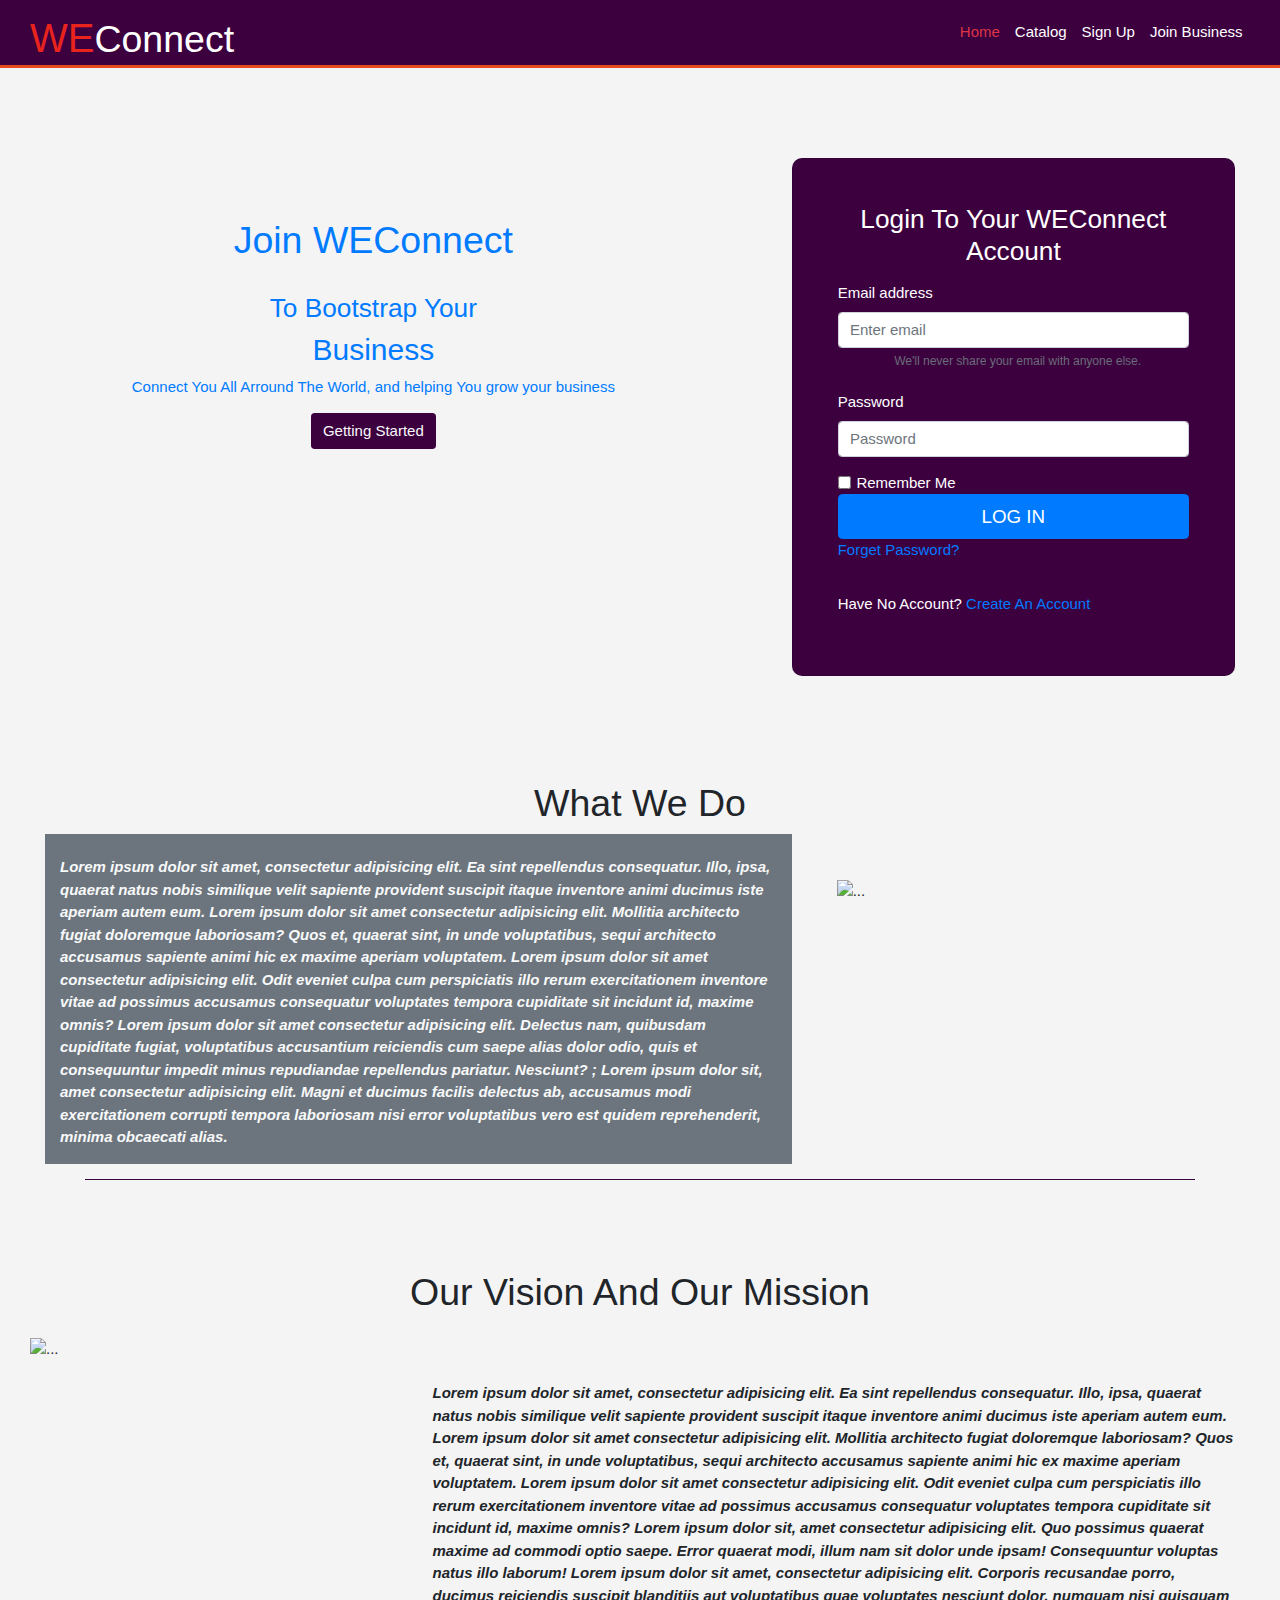
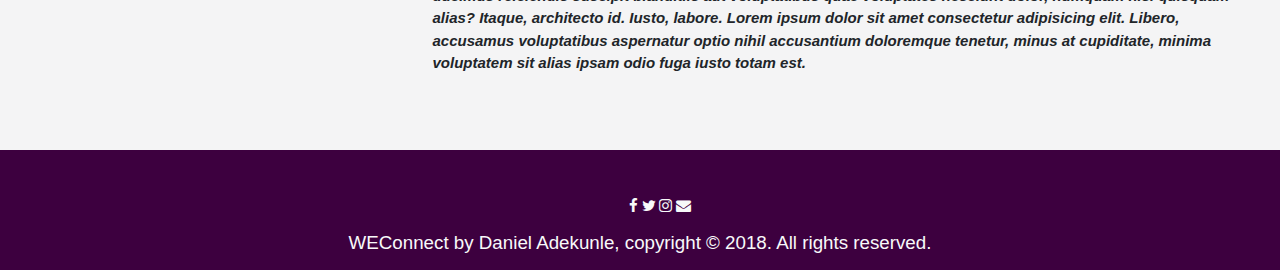
==== Template/index.html @ 4645aac2 "create index static page" ====
<!doctype html>
<html lang="en">

<head>
    <!--============ Required meta tags =============-->
    <meta charset="utf-8">
    <meta name="viewport" content="width=device-width, initial-scale=1, shrink-to-fit=no">
    <!--============= Bootstrap CSS ===============-->
    <link rel="stylesheet" href="https://maxcdn.bootstrapcdn.com/bootstrap/4.0.0/css/bootstrap.min.css" integrity="sha384-Gn5384xqQ1aoWXA+058RXPxPg6fy4IWvTNh0E263XmFcJlSAwiGgFAW/dAiS6JXm"
        crossorigin="anonymous">
    <link href="https://maxcdn.bootstrapcdn.com/font-awesome/4.7.0/css/font-awesome.min.css" rel="stylesheet" integrity="sha384-wvfXpqpZZVQGK6TAh5PVlGOfQNHSoD2xbE+QkPxCAFlNEevoEH3Sl0sibVcOQVnN"
        crossorigin="anonymous">
    <!-- =========== Plain css ======== -->
    <link rel="stylesheet" href="./public/css/index.css">
    <title>WEconnect | Welcome</title>
</head>

<body>
    <!-- =========== Header section ============ -->
    <header class="container-fluid" id="header">
        <!-- === navigation bars === -->
        <nav class="navbar navbar-expand-lg navbar-light">
            <div id="logodiv">
                <h1 id="logoheader">
                    <span id="logo">WE</span>Connect
                </h1>
            </div>
            <button class="navbar-toggler bg-danger" type="button" data-toggle="collapse" data-target="#navbarNavAltMarkup" aria-controls="navbarNavAltMarkup"
                aria-expanded="false" aria-label="Toggle navigation">
                <span class="navbar-toggler-icon "></span>
            </button>
            <div class="collapse navbar-collapse" id="navbarNavAltMarkup">
                <ul class="navbar-nav ml-auto float-sm-right float-md-right float-lg-right">
                    <li class="nav-item">
                        <a class="nav-link text-danger" href="index.html">Home
                        </a>
                    </li>
                    <li class="nav-item">
                        <a class="nav-link" href="catalog.html">Catalog
                        </a>
                    </li>
                    <li class="nav-item">
                        <a href="signup.html" class="nav-link">
                            Sign Up
                        </a>
                    </li>
                    <li class="nav-item">
                        <a href="registerbusiness.html" class="nav-link">
                            Join Business
                        </a>
                    </li>
                </ul>
            </div>
        </nav>
    </header>

    <!-- ============= main section ============ -->
    <section class="container-fluid" id="backgroundpichomepage">
        <div class="row">
            <div class="col-sm-12 col-md-12 col-lg-7">
                <div id="advert" class="text-primary">
                    <h1>Join WEConnect</h1>
                    <br>
                    <h3>To Bootstrap Your</h3>
                    <h2>Business</h2>
                    <p>Connect You All Arround The World, and helping You grow your business</p>
                    <button class="btn btn-purple text-light">Getting Started</button>
                </div>
            </div>
            <div class="col-sm-12 col-md-12 col-lg-5 mt-5 p-5">
                <div class="card" id="formsection">
                    <div class="py-5 px-5">
                        <form>
                            <div class="form-group align-item-center">
                                <h3 class="text-center">Login To Your WEConnect Account</h3>
                            </div>
                            <div class="form-group">
                                <label for="exampleInputEmail1">Email address</label>
                                <input type="email" class="form-control" id="exampleInputEmail1" aria-describedby="emailHelp" placeholder="Enter email">
                                <marquee behavior="alternate" direction="">
                                    <small id="emailHelp" class="form-text text-muted">We'll never share your email with anyone else.</small>
                                </marquee>
                            </div>
                            <div class="form-group">
                                <label for="exampleInputPassword1">Password</label>
                                <input type="password" class="form-control" id="exampleInputPassword1" placeholder="Password">
                            </div>
                            <div class="form-check">
                                <input type="checkbox" class="form-check-input" id="exampleCheck1">
                                <label class="form-check-label" for="exampleCheck1">Remember Me</label>
                            </div>
                            <button type="submit" class="btn btn-primary btn-lg btn-block">LOG IN</button>
                            <div>
                                <a href="#">Forget Password?</a>
                            </div>
                            <hr>
                            <div>
                                <p>Have No Account?
                                    <a href="signup.html" style="text-decoration:underline"> Create An Account</a>
                                </p>
                            </div>
                        </form>
                    </div>
                </div>
            </div>
        </div>
    </section>

    <section>
        <div class="container-fluid pt-5">
            <div class="container text-center pt-3">
                <h1>What We Do</h1>
            </div>
            <div class="row ">
                <div class="col-sm-12 col-md-7 col-lg-7 ml-5 bg-secondary text-light pt-4">
                    <p class="font-weight-bold font-italic">Lorem ipsum dolor sit amet, consectetur adipisicing elit. Ea sint repellendus consequatur. Illo, ipsa,
                        quaerat natus nobis similique velit sapiente provident suscipit itaque inventore animi ducimus iste
                        aperiam autem eum. Lorem ipsum dolor sit amet consectetur adipisicing elit. Mollitia architecto fugiat
                        doloremque laboriosam? Quos et, quaerat sint, in unde voluptatibus, sequi architecto accusamus sapiente
                        animi hic ex maxime aperiam voluptatem. Lorem ipsum dolor sit amet consectetur adipisicing elit.
                        Odit eveniet culpa cum perspiciatis illo rerum exercitationem inventore vitae ad possimus accusamus
                        consequatur voluptates tempora cupiditate sit incidunt id, maxime omnis? Lorem ipsum dolor sit amet
                        consectetur adipisicing elit. Delectus nam, quibusdam cupiditate fugiat, voluptatibus accusantium
                        reiciendis cum saepe alias dolor odio, quis et consequuntur impedit minus repudiandae repellendus
                        pariatur. Nesciunt? ; Lorem ipsum dolor sit, amet consectetur adipisicing elit. Magni et ducimus
                        facilis delectus ab, accusamus modi exercitationem corrupti tempora laboriosam nisi error voluptatibus
                        vero est quidem reprehenderit, minima obcaecati alias.</p>
                </div>
                <div class="col-lg-3 mb-3 pl-5 mt-5">
                    <img src="https://static.collectui.com/shots/3047419/prescribe-wellness-solutions-page-medium" alt="...">
                </div>
            </div>
        </div>
    </section>
    <div class="container">
        <hr id="hr">
    </div>

    <section class="mt-5">
        <div class="container-fluid pt-5">
            <div class="container text-center">
                <h1>Our Vision And Our Mission</h1>
            </div>
            <div class="row mb-5 p-3">
                <div class="col-sm-12 col-md-3 col-lg-3 mr-5">
                    <img src="https://static.collectui.com/shots/4282298/homepage-design-animation-for-blockchain-payment-platform-medium" alt="...">
                </div>
                <div class="col-lg-8 ml-5 pt-5">
                    <p class="font-weight-bold font-italic">Lorem ipsum dolor sit amet, consectetur adipisicing elit. Ea sint repellendus consequatur. Illo, ipsa,
                        quaerat natus nobis similique velit sapiente provident suscipit itaque inventore animi ducimus iste
                        aperiam autem eum. Lorem ipsum dolor sit amet consectetur adipisicing elit. Mollitia architecto fugiat
                        doloremque laboriosam? Quos et, quaerat sint, in unde voluptatibus, sequi architecto accusamus sapiente
                        animi hic ex maxime aperiam voluptatem. Lorem ipsum dolor sit amet consectetur adipisicing elit.
                        Odit eveniet culpa cum perspiciatis illo rerum exercitationem inventore vitae ad possimus accusamus
                        consequatur voluptates tempora cupiditate sit incidunt id, maxime omnis? Lorem ipsum dolor sit, amet
                        consectetur adipisicing elit. Quo possimus quaerat maxime ad commodi optio saepe. Error quaerat modi,
                        illum nam sit dolor unde ipsam! Consequuntur voluptas natus illo laborum! Lorem ipsum dolor sit amet,
                        consectetur adipisicing elit. Corporis recusandae porro, ducimus reiciendis suscipit blanditiis aut
                        voluptatibus quae voluptates nesciunt dolor, numquam nisi quisquam alias? Itaque, architecto id.
                        Iusto, labore. Lorem ipsum dolor sit amet consectetur adipisicing elit. Libero, accusamus voluptatibus
                        aspernatur optio nihil accusantium doloremque tenetur, minus at cupiditate, minima voluptatem sit
                        alias ipsam odio fuga iusto totam est.</p>
                </div>
            </div>
        </div>
    </section>

    <!-- ================= footer ============ -->
    <footer class="footer mt-5 h-15 pb-3">
        <div class="container pt-5">
            <ul class="link">
                <li class="d-flex justify-content-center">
                    <a href="#" class="text-light facebook mr-1">
                        <i class="fa fa-facebook" aria-hidden="true"></i>
                    </a>
                    <a href="#" class="text-light twitter mr-1">
                        <i class="fa fa-twitter" aria-hidden="true"></i>
                    </a>
                    <a href="#" class="text-light instagram mr-1">
                        <i class="fa fa-instagram" aria-hidden="true"></i>
                    </a>
                    <a href="#" class="text-light envelope">
                        <i class="fa fa-envelope" aria-hidden="true"></i>
                    </a>
                </li>
            </ul>
        </div>

        <div class="container d-flex justify-content-center">
            <h5 class="text-center mb-0 text-light">
                WEConnect by Daniel Adekunle, copyright &copy; 2018. All rights reserved.
            </h5>
        </div>
    </footer>
    <!-- Optional JavaScript -->
    <!-- jQuery first, then Popper.js, then Bootstrap JS -->
    <script src="https://code.jquery.com/jquery-3.2.1.slim.min.js" integrity="sha384-KJ3o2DKtIkvYIK3UENzmM7KCkRr/rE9/Qpg6aAZGJwFDMVNA/GpGFF93hXpG5KkN"
        crossorigin="anonymous"></script>
    <script src="https://cdnjs.cloudflare.com/ajax/libs/popper.js/1.12.9/umd/popper.min.js" integrity="sha384-ApNbgh9B+Y1QKtv3Rn7W3mgPxhU9K/ScQsAP7hUibX39j7fakFPskvXusvfa0b4Q"
        crossorigin="anonymous"></script>
    <script src="https://maxcdn.bootstrapcdn.com/bootstrap/4.0.0/js/bootstrap.min.js" integrity="sha384-JZR6Spejh4U02d8jOt6vLEHfe/JQGiRRSQQxSfFWpi1MquVdAyjUar5+76PVCmYl"
        crossorigin="anonymous"></script>
</body>

</html>
---- Template/public/css/index.css ----
/* ========== global ========== */
* {
    font: 15px/1.5 Arial, sans-serif;
  }
  
  html, body {
    background-color:#f4f4f5;
    margin: 0;
    padding:0;
  }
  
  /*====== home page bacground ==== */
#backgroundpichomepage {
    background: url('./../img/andelapic.jpg') no-repeat;
    background-size:cover;
    height: auto;
    width: 100%;
    color: #ffffff;
  }

  #advert {
    text-align: center;
    padding-top: 150px;
    padding-left: 0;
  }

  /* style login card */
  #formsection {
    background-color:#3d003f; 
    border-radius:10px;
    color: #ffffff;
  }
  
  /* ======-- horizontal rule --======*/
  #hr {
    background-color: #3d003f;
  }
  /*========== Header section ========= */
  
  #header{
    background-color: #3d003f !important;
    border-bottom:#e8491d 3px solid;
    color: #ffffff;
    max-width: 100%;
    height: auto;
  }
  
  #logodiv {
    float: left;
    height: 50px;
  }
  
  #logo {
    font-family: Arial; 
    font-size:40px; 
    color:#e8241d;
  }
  
  .headerdivcol{
    height: 10px;
  }

  /* ======= links and list ===== */
a {
    text-decoration: none !important;
  }
  
  ul li a{
    color: #ffffff !important;
  }
  
  a:hover{
    color: #e8491d !important;
    font-size: bold !important;
  }

  /* text and background reusable css */
  .btn-purple {
    background-color: #3d003f;
  }

  .bg-purple{
    background-color: #391146;
  }

  /* sign up and register business background */
  .background-style{
    background: url('./../img/home1.jpg') no-repeat;
    background-size: cover;
  }
  
  /* ====== Dashboard header ====== */

#dashboardheader {
  background-color: #3d003f;
  height: auto;
}

/* ========= Navigation bars ======= */
#currentitem {
  background-color: #3d003a;
}

/* ======== Dashboard sidebar section ======== */

#sidebarnavsection {
  background-color: #3d003f;
}

/* profile bg picture */

.profile-bg-pic {
  width:100%; 
  height:400px;
}

/* jumbotron */
.catalogbackground{
  background: url('./../img/imag.jpg') 0 -7px;
  background-repeat: no-repeat;
  background-size: cover;
  height: auto;
  opacity: 0.9;
}

.form-float-right{
  float: right;
}
  /* ====== footer =======*/

.footer{
    width: 100%;
    height: auto;
    background-color: #3d003f;
  }
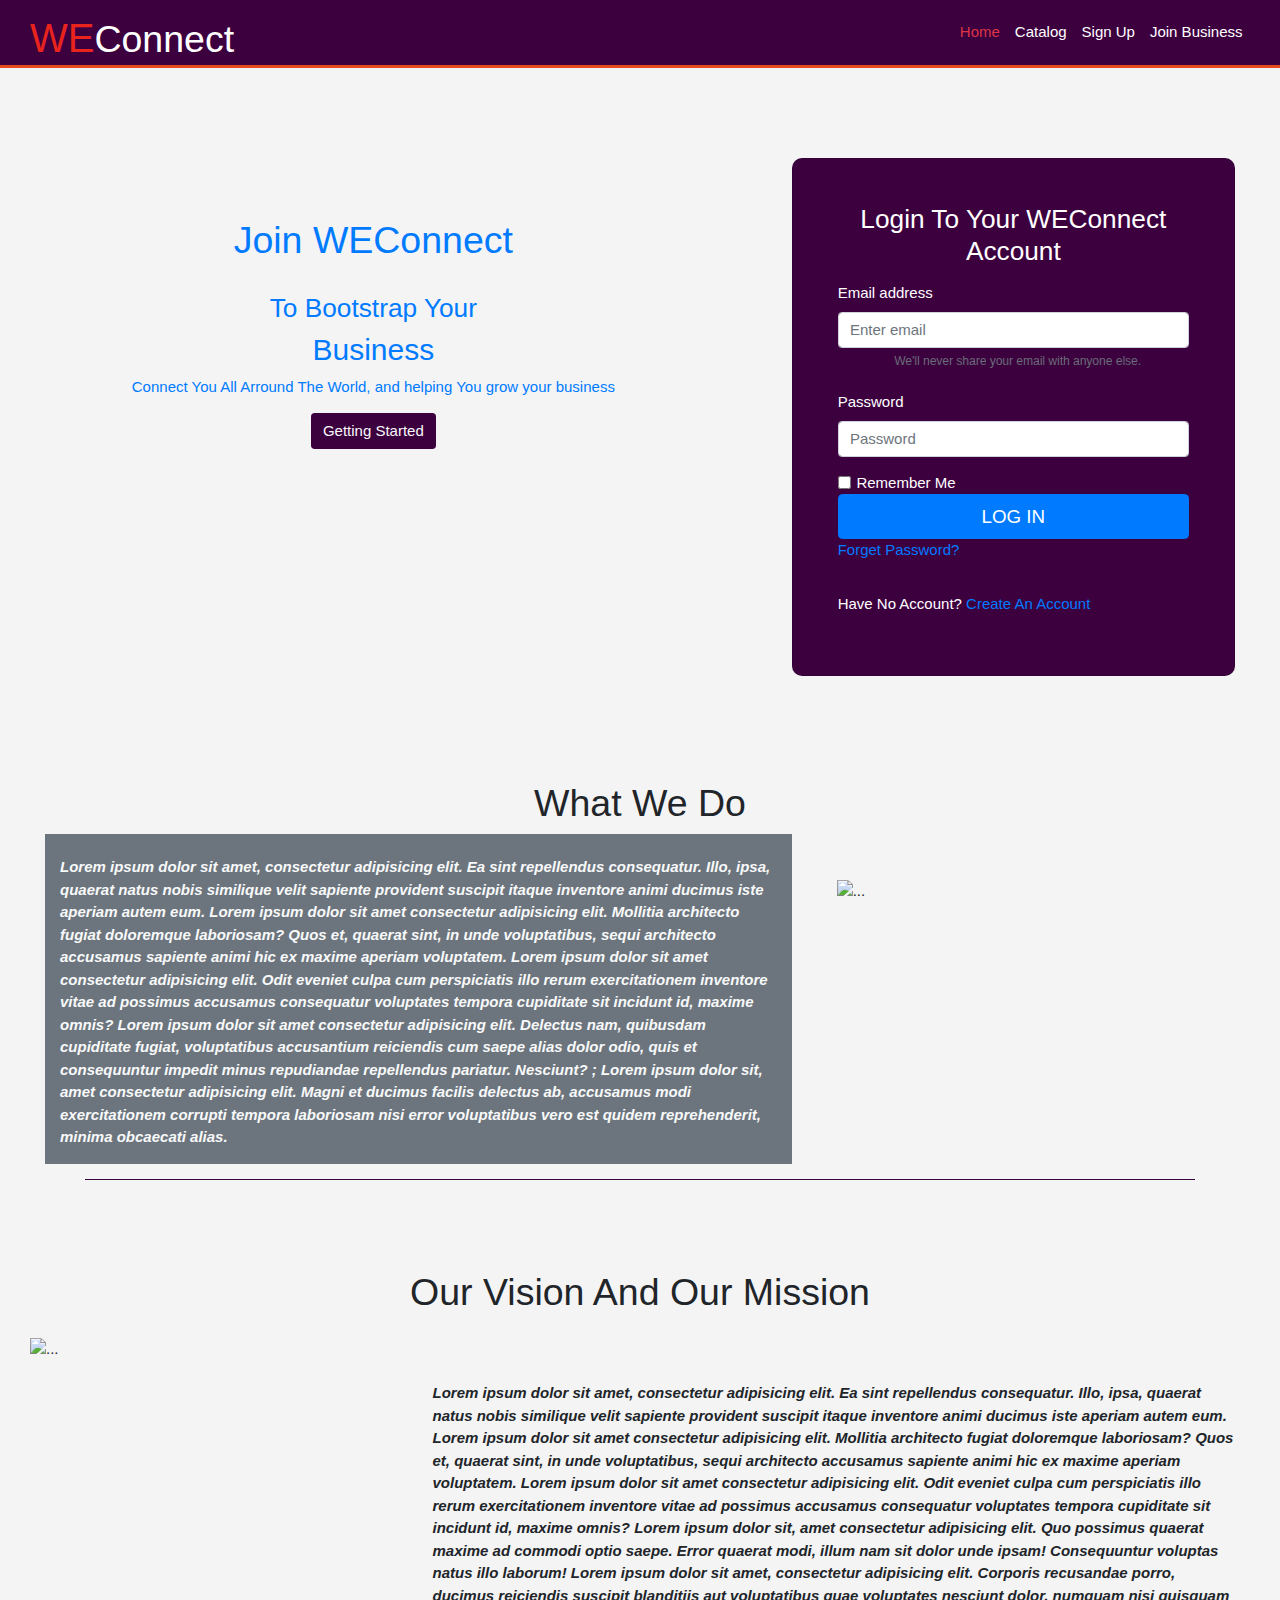
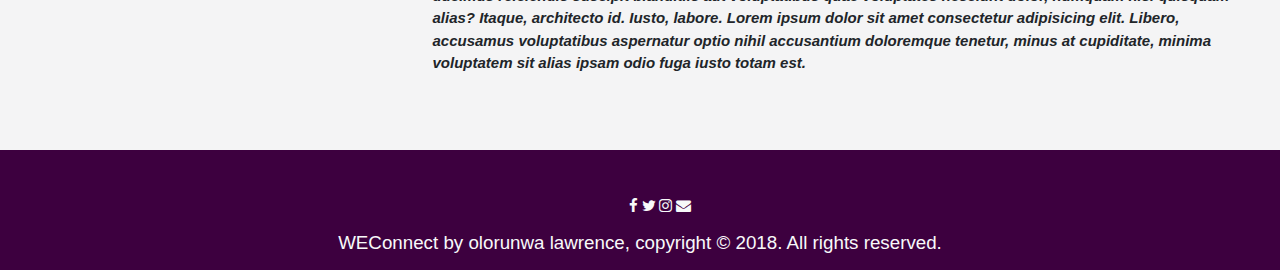
==== commit ceefbb7a: "create dashboard  static page" ====
--- a/Template/index.html
+++ b/Template/index.html
@@ -188,7 +188,7 @@
 
         <div class="container d-flex justify-content-center">
             <h5 class="text-center mb-0 text-light">
-                WEConnect by Daniel Adekunle, copyright &copy; 2018. All rights reserved.
+                WEConnect by olorunwa lawrence, copyright &copy; 2018. All rights reserved.
             </h5>
         </div>
     </footer>
